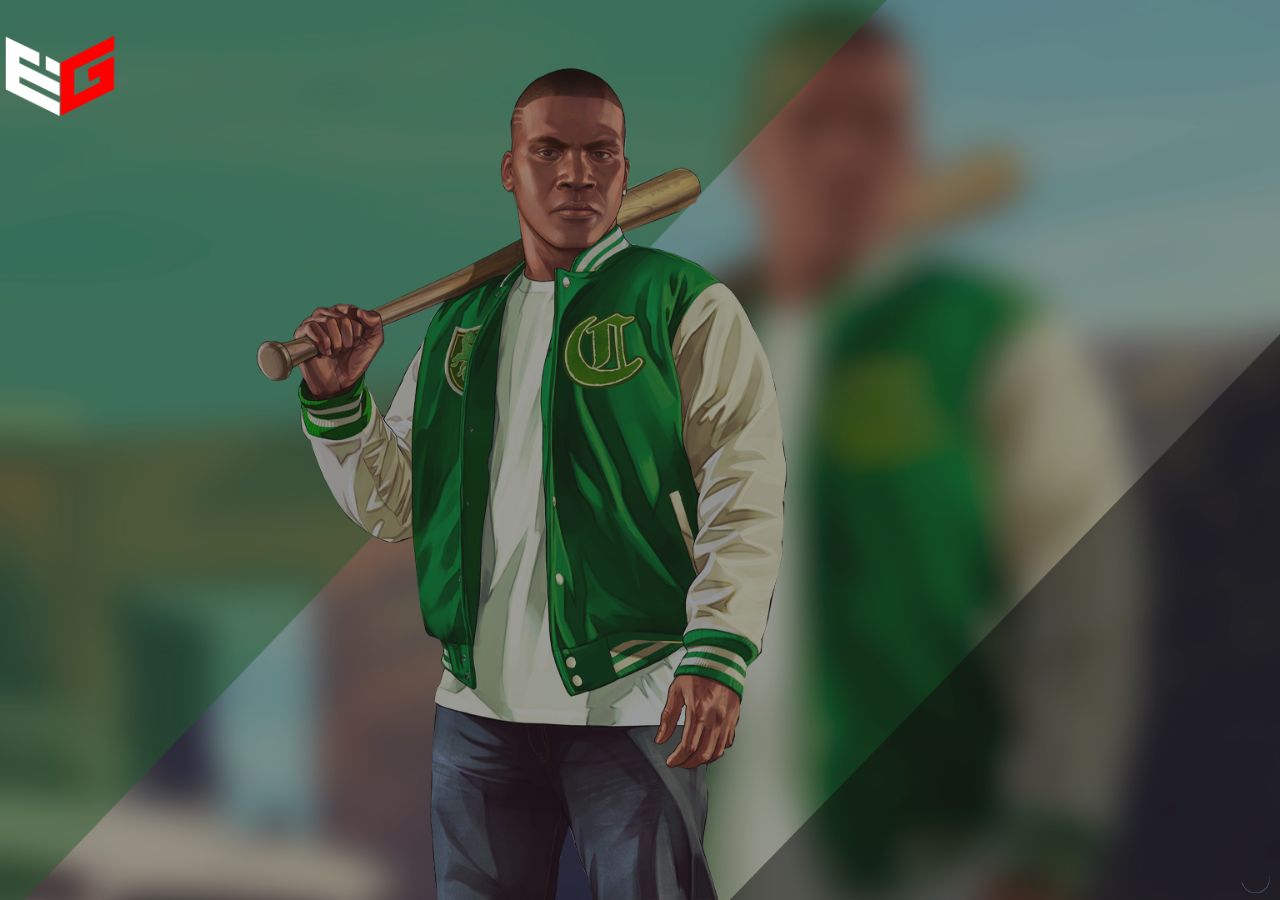
==== index.html @ 7aa86839 "v1" ====
<!DOCTYPE html>
<!-- Erengedik "coload v1"

********************************************************************
CONTACT: erengedik.com
********************************************************************
Discord: erenged1k#0666

!-->
<html lang="en">
  <head>
    <meta charset="utf-8">
    <meta name="viewport" content="width=device-width, initial-scale=1.0, maximum-scale=1.0, user-scalable=0">
	
    <title>Erengedik "coload v1"</title>				    
<style type="text/css">
body { color: #ffffff; background: #000000; }
</style>

<!-- CSS Style for the background slider -->
<link rel="stylesheet" href="css/style.css">

</head>
<body>
<header>

</p></div>
			<!-- Loader (for some reason this refuses to use CSS) -->
<div id="loading"><p style="position: absolute; right: -50px; bottom: -20px; border:0px; border-style:solid; border-color:; backgrund: ; padding: 0.5em; width: 100px; opacity: 0.85;"><font face="revamped" size="1">  </font><font color="#000000"></font><img src="img/loading.gif" style="width:35px;height:35px;"></p><img src="img/logo.png" style="width:120px;height:120px;"></p></div>
			<!-- END LOADER -->


			<!-- Background music -->
    			</div>
		<div class="textcopy"></div>
		
		<audio id="leson" src="music/loadscreen.mp3" autoplay="true" hidden="true" loop="true"/>
		<script>
	

    var play = false;
    var myAudio = document.getElementById("leson");
    
    myAudio.volume = 0.1;
	
	
    function onKeyDown(event) {
            switch (event.keyCode) {
                case 32: //SpaceBar                    
                    if (play) {
                        myAudio.pause();
                        play = false;
                    } else {
                        myAudio.play();
                        play = true;
                    }
                    break;
            }
      return false;
    }
    window.addEventListener("keydown", onKeyDown, false);
    </script>
</body>
	        <!-- END BACKGROUND MUSIC -->

			<!-- Infobox slider -->
<script>			var slideIndex = 0;
carousel();

function carousel() {
    var i;
    var x = document.getElementsByClassName("infoboxslide");
    for (i = 0; i < x.length; i++) {
      x[i].style.display = "none"; 
    }
    slideIndex++;
    if (slideIndex > x.length) {slideIndex = 1} 
    x[slideIndex-1].style.display = "block"; 
    setTimeout(carousel, 20000); // Change image every 10 seconds
}
</script>
<!-- END INFOBOX SLIDER -->			
			
<!-- Background Slider -->
  <script src="js/jquery-1.11.0.min.js"></script>
  <script src="js/jquery.backstretch.min.js"></script>
  <script src="js/owl.carousel.min.js"></script>
  <script src="js/jquery.ajaxchimp.js"></script>
  <script src="js/lj-safety-first.js"></script>
  <!-- END BACKGROUND SLIDER -->

<!-- Loadscreen time out -->
    <script>
        var timer = setTimeout(function() {
            window.location='timeout.html' <!-- redirection path -->
        }, 200000); <!-- Time out in milliseconds before redirect -->
    </script>
	        <!-- END LOADSCREEN TIME OUT -->  
  </body>
</html>
---- css/style.css ----
/*
  Author: Lumberjacks
  Template: Safety First (Coming Soon)
  Version: 1.0
  URL: http://themeforest.net/user/Lumberjacks/
*/



/* TABLE OF CONTENTS

  1. Import section
  2. Basic styles
  3. Typography
  4. Breakpoint for high-res devices
  5. Header
  6. Home (slide #1)
  7. Subscribe (slide #2)
  8. About (slide #3)
  9. Contact (slide #4)
  10. Breakpoints

*/



/* 1. IMPORT SECTION */

  @import url("bootstrap.css");
  @import url("http://fonts.googleapis.com/css?family=Open+Sans:700italic,800,700,300,400&subset=latin,latin-ext");
  @import url("font-awesome.min.css");
  @import url("owl.carousel.css");



/* 2. BASIC STYLES */

  * {
    -webkit-user-select: none;
    -khtml-user-select: none;
    -moz-user-select: none;
    -ms-user-select: none;
    user-select: none;
  }

  html, body {
    height: 100%;
  }

  body {
    font: 16px/1.5 'Open Sans', "Century Gothic", "Trebuchet MS", Helvetica, sans-serif;
    background-color: #262626;
    color: #fff;
    font-weight: 300;
    -webkit-font-smoothing: antialiased;
    text-rendering: optimizeLegibility;
  }

  a { 
    color: #ed5565;
    transition: all 0.125s ease-in-out 0s;
    -moz-transition: all 0.125s ease-in-out 0s;
    -webkit-transition: all 0.125s ease-in-out 0s;
    -o-transition: all 0.125s ease-in-out 0s;
    -ms-transition: all 0.125s ease-in-out 0s;
  }

  a:hover {
    color: #ed5565;
  }

  a, a:hover, a:active, a:focus {
    outline: 0;
    border: 0;
    text-decoration: none;
  }

  .lj-float-left {
    float: left;
  }

  .lj-float-right {
    float: right;
  }
  
  .lj-block-center {
    display: block;
    margin-left: auto;
    margin-right: auto;
  }
  
  .lj-show {
    display: block !important;
  }
  
  .lj-hide {
    display: none !important;
    visibility: hidden !important;
  }

  .lj-preloader {
    background: #fff url('../img/preloader.gif') no-repeat center center;
    bottom: 0;
    height: 100%;
    left: 0;
    overflow: hidden;
    position: hidden;
    right: 0;
    top: 0;
    width: 100%;
    z-index: 50;
  }



/* 3. TYPOGRAPHY */

  p {
    line-height: 1.5;
  }
    
  .lj-text-uppercase {
    text-transform: uppercase;
  }

  .lj-text-center {
    text-align: center;
  }

  .lj-text-left {
    text-align: left;
  }

  .lj-text-right {
    text-align: right;
  }

  .lj-text-justify {
    text-align: justify;
  }

  .lj-text-underline {
    text-decoration: underline;
  }



/* 4. BREAKPOINT FOR HIGH-RES DEVICES */

  @media
    only screen and (-webkit-min-device-pixel-ratio: 2),
    only screen and (   min--moz-device-pixel-ratio: 2),
    only screen and (     -o-min-device-pixel-ratio: 2/1),
    only screen and (        min-device-pixel-ratio: 2),
    only screen and (                min-resolution: 192dpi),
    only screen and (                min-resolution: 2dppx) {

      .lj-logo-1x {
      display: none !important;
    }
    
    .lj-logo-2x {
      display: block !important;
    }

  } 



/* 5. HEADER */

  header {
    width: 100%;
    height: 100%;
    overflow: hidden;
    position: relative;
    background-color: transparent;
  }
  
  header > .container {
    height: 100%;
    position: relative;
  }

  .wrapper {
    width: 100%;
    height: auto;
    position: relative;
    top: 50%;
  }
  
  .lj-overlay {
    width: 100%;
    height: 100%;   
    position: absolute;
    top: 0;
    left: 0;
  }
  
  .lj-background-repeat {
    background-repeat: repeat;
  }
  
  .lj-background-no-repeat {
    background-repeat: no-repeat;
  }
  
  .lj-overlay-none {
    display: none;
    visibility: hidden;
  }
  
  .lj-overlay-image {
    background-image: url('../img/lines.png');
    background-repeat: repeat;
  }
  
  .lj-overlay-color {
      background-color: rgba(0,0,0,0.25);
  }
  
  .lj-overlay-gradient {
    background: -moz-linear-gradient(215deg,  rgba(0,204,255,0.8) 0%, rgba(196,255,0,0.8) 100%); /* FF3.6+ */
    background: -webkit-gradient(linear, left bottom, right top, color-stop(0%,rgba(0,204,255,0.8)), color-stop(100%,rgba(196,255,0,0.8))); /* Chrome,Safari4+ */
    background: -webkit-linear-gradient(215deg,  rgba(0,204,255,0.8) 0%,rgba(196,255,0,0.8) 100%); /* Chrome10+,Safari5.1+ */
    background: -o-linear-gradient(215deg,  rgba(0,204,255,0.8) 0%,rgba(196,255,0,0.8) 100%); /* Opera 11.10+ */
    background: -ms-linear-gradient(215deg,  rgba(0,204,255,0.8) 0%,rgba(196,255,0,0.8) 100%); /* IE10+ */
    background: linear-gradient(215deg,  rgba(0,204,255,0.8) 0%,rgba(196,255,0,0.8) 100%); /* W3C */
    filter: progid:DXImageTransform.Microsoft.gradient( startColorstr='#00ccff', endColorstr='#c4ff00',GradientType=1 ) progid:DXImageTransform.Microsoft.AlphaImageLoader(src='../img/1x1.png'); /* IE6-9 fallback on horizontal gradient */
    pointer-events:none;
  }

  header.yt-background {
    background-image: url('../img/video.jpg');
    background-repeat: no-repeat;
    -webkit-background-size: cover;
    -moz-background-size: cover;
    -o-background-size: cover;
    background-size: cover;
    background-attachment: hidden;
  }
  
  .lj-logo a,
  .lj-logo img {
    width: 1050px;
    height: 1020px;
  }
  
  .lj-logo a {
    display: block;
  }
  
  .lj-logo img {
    vertical-align: bottom;
  }
  
  .lj-logo-1x {
    display: block;
  }
  
  .lj-logo-2x {
    display: none;
  }

  .lj-menu ul {
    list-style-type: none;
    list-style-position: inside;
    margin: 45px 0 0;
    padding: 0;
    text-align: right;
  }

  .lj-menu ul li {
    height: 30px;
    line-height: 30px;
    margin-right: 20px;
    display: inline-block;
    text-align: center;
  }

  .lj-menu ul li:last-child {
    margin-right: 0;
  }

  .lj-menu ul li a {
    display: inline-block;
    position: relative;
    padding-bottom: 1px;
    color: #fff;
    font-weight: 400;
  }

  .lj-menu ul li a:after {
    content: '';
    display: block;
    margin: auto;
    height: 1px;
    width: 0px;
    background: transparent;
    transition: width .3s ease, background-color .3s ease;
  }

  .lj-menu ul li a:hover:after,
  .lj-menu ul li a.activePage:after {
    width: 100%;
    background: #fff;
  }

  .lj-menu ul li.yt {
    margin-right: 10px;
  }

  .yt-controls a:hover {
    color: #ed5565;
  }

  .yt-controls a:hover:after {
    width: 0 !important;
    background: none !important;
  }

  .mobile .mbYTP_wrapper,
  .tablet .mbYTP_wrapper {
    z-index: 50 !important;
  }

  .mobile .yt-controls,
  .tablet .yt-controls {
    display: none;
  }

  .lj-carousel {
    margin-top: 50px;
  }



/* 6. HOME (SLIDE #1) */
  
  .lj-title h1 {
    font-size: 2.5em;
    font-weight: 300;
    color: #fff;
    margin: 0;
    word-wrap: break-word;
  }
  
  .lj-title span {
    color: #fff;
    font-weight: 700;
  }

  .lj-title-bordered {
    text-align: center;
  }

  .lj-title-bordered h1 {
    display: inline-block;
    font-size: 3em;
    line-height: 1em;
    font-weight: 800;
    color: #fff;
    letter-spacing: -1px;
    margin: 40px 0 0;
    word-break: break-word;
    border: 3px solid #fff;
    padding: 10px;
    -webkit-border-radius: 2px;
    -moz-border-radius: 2px;
    border-radius: 2px;
  }

  .lj-title-bordered span {
    display: block;
    font-size: 1.25em;
    color: #fff;
    font-family: Georgia, serif;
    font-style: italic;
    text-align: center;
    letter-spacing: 1px;
  }

  .lj-title-paragraph {
    margin-top: 20px;
  }

  .lj-title-paragraph p {
    color: #fff;
    margin: 0;
    font-family: Georgia, serif;
    font-style: italic;
  }

  .lj-countdown {
    color: #fff;
    margin-top: 40px;
    text-align: center;
  }

  .lj-countdown > * {
    text-align: center;
  }

  .lj-countdown div {
    display: inline-block;
  }

  .lj-countdown div span {
    width: 150px;
    display: block;     
  }

  .lj-countdown div span:first-child {
    height: 48px;
    font-family: 'Open Sans', "Century Gothic", "Trebuchet MS", Helvetica, sans-serif;
    font-weight: 700;
    font-size: 3em;
    line-height: 48px;
  }

  .lj-countdown div span:last-child {
    height: 25px;
    font-family: Georgia, serif;
    font-style: italic;
    font-weight: 300;
    font-size: 0.9em;
    line-height: 25px;
  }

  .lj-socials {
    margin-top: 40px;
    text-align: center;
  }

  .lj-socials ul {
    margin-top: 0;
    margin-bottom: 0;
    padding-left: 0;
    list-style-type: none;
  }

  .lj-socials li {
    display: inline-block;
    margin-right: 5px;
  }

  .lj-socials li a {
    width: 40px;
    height: 40px;
    display: inline-block;
    font-size: 1.1em;
    line-height: 40px;
    text-align: center;
    -webkit-border-radius: 2px;
    -moz-border-radius: 2px;
    border-radius: 2px;
    background-color: transparent;
    border: 1px solid #fff;
    color: #fff;
  }

  .lj-socials li a:hover {
    background-color: #ed5565;
    border: 1px solid #ed5565;
    color: #fff;
  }



/* 7. SUBSCRIBE (SLIDE #2) */

  .lj-subscribe-info {
    margin-top: 40px;
    text-align: center;
  }

  .lj-subscribe-info p {
    margin: 0;
    color: #fff;
    font-weight: 700;
  }

  .lj-subscribe-info p i {
    margin-left: 10px;
  }

  .lj-subscribe-form {
    margin-top: 40px;
  }

  .lj-subscribe-form form {
    width: 600px;
    margin: 0 auto;
  }

  .lj-subscribe-form input[type=text] {
    width: 65%;
    height: 60px;
    display: block;
    padding: 0 20px;      
    background-color: #fff;
    border: 1px solid #fff;
    -webkit-border-top-left-radius: 2px;
    -webkit-border-bottom-left-radius: 2px;
    -moz-border-radius-topleft: 2px;
    -moz-border-radius-bottomleft: 2px;
    border-top-left-radius: 2px;
    border-bottom-left-radius: 2px;
    line-height: 60px;
    color: #262626;
    float: left;
    -webkit-user-select: text;
    -khtml-user-select: text;
    -moz-user-select: text;
    -ms-user-select: text;
    user-select: text;
  }

  .lj-subscribe-form input:focus {
    outline: 0;
  }
    
  .lj-subscribe-form input[type=submit] {
    width: 35%;
    height: 60px;
    display: block;
    padding: 0 10px;
    background-color: transparent;
    border: 1px solid #fff;
    color: #fff; 
    -webkit-border-top-right-radius: 2px;
    -webkit-border-bottom-right-radius: 2px;
    -moz-border-radius-topright: 2px;
    -moz-border-radius-bottomright: 2px;
    border-top-right-radius: 2px;
    border-bottom-right-radius: 2px;
    font-weight: 700; 
    transition: all 0.125s ease-in-out 0s;
    -moz-transition: all 0.125s ease-in-out 0s;
    -webkit-transition: all 0.125s ease-in-out 0s;
    -o-transition: all 0.125s ease-in-out 0s;
    -ms-transition: all 0.125s ease-in-out 0s;
    float: right;
  }

  .lj-subscribe-form input[type=submit]:hover {
    background-color: #ed5565;
    border: 1px solid #ed5565;
    color: #fff;
  }

  .lj-subscribe-message {
    height: 2.5em;
    padding: 10px 20px;
    color: #fff;
    font-size: 0.9em;
    display: block;
    width: 100%;
    float: left;
  }

  .lj-subscribe-message i {
    margin-right: 5px;
  }

  .lj-subscribe-message .fa-warning {
    color: #ff5c5c;
  }

  .lj-subscribe-message .fa-check {
    color: #89d460;
  }  


    
/* 8. ABOUT (SLIDE #3) */

  .icons {
    background-color: #fff;
  }

  .icons > .container {
    padding-top: 150px;
    padding-bottom: 150px;
  }

  .lj-icon-box {
    padding: 0 20px;
    margin-top: 20px;
  }

  .lj-icon-box span {
    display: inline-block;
    font-size: 1.5em;
    text-align: center;
    color: #fff;
    margin-right: 15px;
  }

  .lj-icon-box span i {
    vertical-align: middle;
  }

  .lj-icon-box h3 {
    display: inline-block;
    font-weight: 700;
    font-size: 1.1em;
    word-wrap: break-word;
    color: #fff;
  }

  .lj-icon-box p {
    font-size: 0.9em;
    color: #fff;
  }

  .lj-icon-box > a {
    font-weight: 700;
    font-size: 0.85em;
    color: #262626;
    display: inline-block;
  }

  .lj-icon-box > a:hover {
    color: #ed5565; 
  }

  .lj-icon-box h3,
  .lj-icon-box p,
  .lj-icon-box > a {
    margin: 20px 0 0;
  }

  .lj-icon-box p a {
    font-weight: 700;
  }  



/* 9. CONTACT (SLIDE #4) */

  .lj-contact-message {
    height: 60px;
    line-height: 60px;
    padding: 0 20px;
    color: #fff;
    font-size: 0.9em;
    display: block;
    float: left;
    margin-top: 10px;
  }

  .lj-contact-message i {
    margin-right: 5px;
  }

  .lj-contact-message .fa-warning {
    color: #ff5c5c;
  }

  .lj-contact-message .fa-check {
    color: #89d460;
  }  

  .lj-contact-form form {
    width: 600px;
    margin: 20px auto 0;
  }

  .lj-contact-form input:focus,
  .lj-contact-form textarea:focus {
    outline: 0;
  }

  .lj-contact-form input[type=text] {
    width: 295px;
    height: 60px;
    display: block;
    padding: 0 20px;      
    background-color: #fff;
    border: 1px solid #fff;
    -webkit-border-radius: 2px;
    -moz-border-radius: 2px;
    border-radius: 2px;
    line-height: 44px;
    color: #262626;
    margin-right: 10px;
    float: left;
  }

  .lj-contact-form input[type=text]#contact-email {
    margin-right: 0;
  }

  .lj-contact-form textarea {
    width: 100%;
    height: 100px;
    display: block;
    padding: 20px;
    background-color: #fff;
    border: 1px solid #fff;
    -webkit-border-radius: 2px;
    -moz-border-radius: 2px;
    border-radius: 2px;
    color: #262626;
    margin-top: 10px;
    resize: vertical;
    overflow: hidden;
  }

  .lj-contact-form input[type=submit] {
    width: 200px;
    height: 60px;
    display: block;
    padding: 0 20px;
    background-color: transparent;
    border: 1px solid #fff;
    color: #fff;
    -webkit-border-radius: 2px;
    -moz-border-radius: 2px;
    border-radius: 2px;
    font-weight: 700; 
    transition: all 0.125s ease-in-out 0s;
    -moz-transition: all 0.125s ease-in-out 0s;
    -webkit-transition: all 0.125s ease-in-out 0s;
    -o-transition: all 0.125s ease-in-out 0s;
    -ms-transition: all 0.125s ease-in-out 0s;
    margin-top: 10px;
    float: right;
  }

  .lj-contact-form input[type=submit]:hover {
    background-color: #ed5565;
    border: 1px solid #ed5565;
    color: #fff;
  }



/* 10. BREAKPOINTS */

  @media (min-width: 992px) and (max-width: 1199px) {



  }

  @media (max-width: 991px) {

    /* 5. HEADER */

    .wrapper {
      position: static;
      top: 0;
      margin-top: 50px !important;
      margin-bottom: 50px;
    }

    .lj-logo a {
      margin: 0 auto;
    }

    .lj-menu ul {
      text-align: center;
    }

  }

  @media (min-width: 768px) and (max-width: 991px) {

    /* 7. SUBSCRIBE (SLIDE #2) */

    .lj-subscribe-form {
      margin-top: 20px;
    }

  }

  @media (max-width: 767px) {

    /* 5. HEADER */

    header {
      min-height: 100%;
      height: auto;
      overflow-y: auto;
    }
    
    header > .container {
      min-height: 100%;
      height: auto;
    }

    .wrapper {
      width: 100%;
      position: static;
      top: 0;
      margin-top: 50px !important;
      margin-bottom: 50px;
    }

    /* 7. SUBSCRIBE (SLIDE #2) */
      
    .lj-subscribe-title {
      text-align: center;
    }

    .lj-subscribe-form {
      margin-top: 20px;
    }

    .lj-subscribe-form form {
      width: 75%;
    }

    .lj-subscribe-form input[type=text] {
      width: 100%;
      float: none;
    }

    .lj-subscribe-form input[type=submit] {
      width: 100%;
      float: none;
      margin-top: 10px;
    }

    .lj-subscribe-message {
      margin-top: 20px;
      height: auto;
      min-height: 1.5em;
      line-height: 1.5em;
      padding: 0;
      text-align: center;
      float: none;
    }

    /* 8. ABOUT (SLIDE #3) */

    .lj-icon-box {
      text-align: center;
      margin-bottom: 50px;
    }

    .lj-icon-box:last-child {
      margin-bottom: 0;
    }

    .lj-icon-box span {
      font-size: 3em;
    }

    .lj-icon-box h3 {
      font-size: 1.3em;
    }

    .lj-icon-box p {
      font-size: 1em;
      padding: 0 20%;
    }

    .lj-icon-box > a {
      font-size: 1em;
    }

    /* 9. CONTACT (SLIDE #4) */

    .lj-contact-form form {
      width: 75%;
    }

    .lj-contact-form input[type=text] {
      width: 100%;
      margin-right: 0;
    }

    .lj-contact-form input[type=text]#contact-email {
      margin-top: 10px;
    }

    .lj-contact-form input[type=submit] {
      width: 100%;
      float: none;
    }

    .lj-contact-message {
      margin-top: 20px;
      height: auto;
      min-height: 1.5em;
      line-height: 1.5em;
      padding: 0;
      text-align: center;
      float: none;
    }

  }
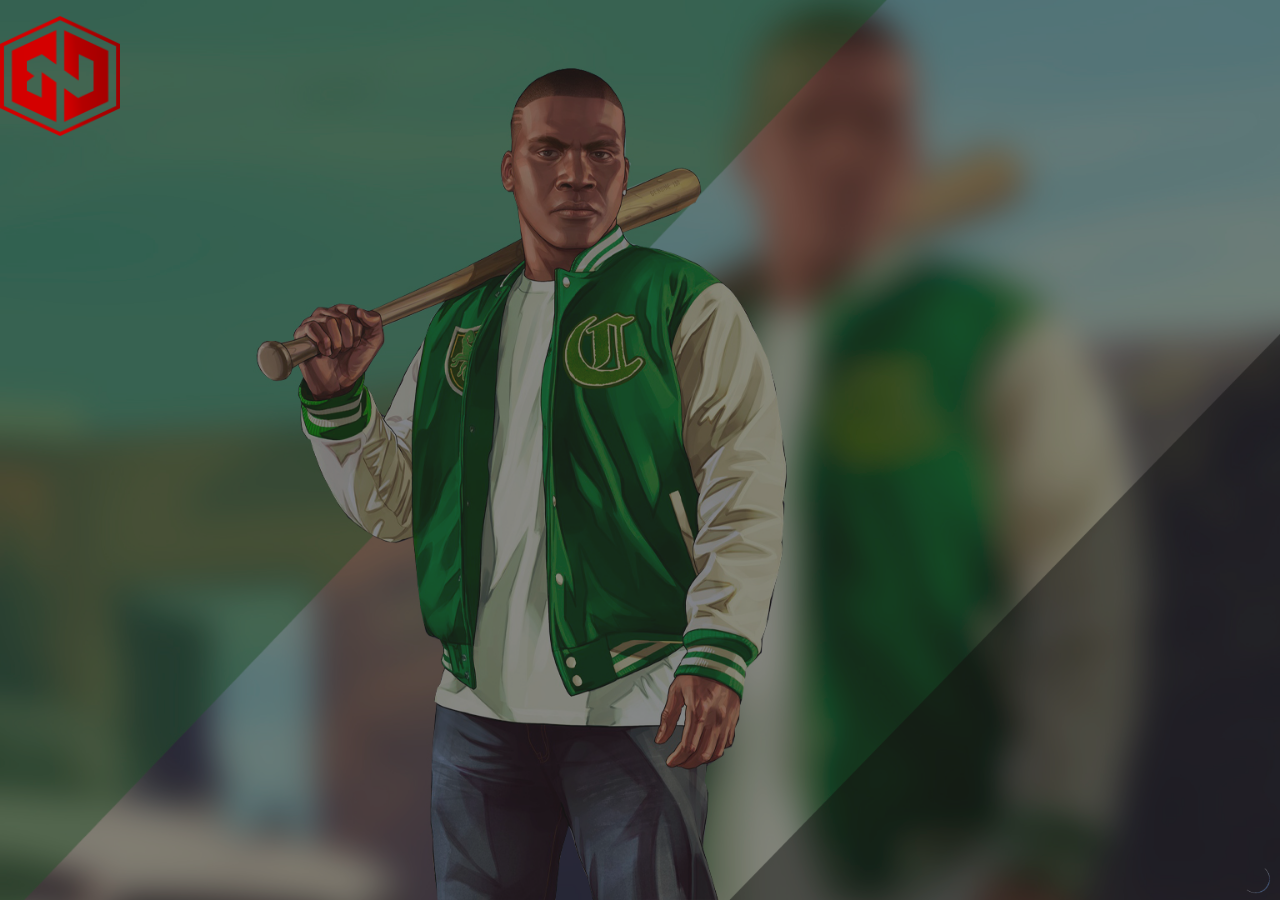
==== commit 6804317a: "Add files via upload" ====
--- a/index.html
+++ b/index.html
@@ -1,100 +1,100 @@
-<!DOCTYPE html>
-<!-- Erengedik "coload v1"
-
-********************************************************************
-CONTACT: erengedik.com
-********************************************************************
-Discord: erenged1k#0666
-
-!-->
-<html lang="en">
-  <head>
-    <meta charset="utf-8">
-    <meta name="viewport" content="width=device-width, initial-scale=1.0, maximum-scale=1.0, user-scalable=0">
-	
-    <title>Erengedik "coload v1"</title>				    
-<style type="text/css">
-body { color: #ffffff; background: #000000; }
-</style>
-
-<!-- CSS Style for the background slider -->
-<link rel="stylesheet" href="css/style.css">
-
-</head>
-<body>
-<header>
-
-</p></div>
-			<!-- Loader (for some reason this refuses to use CSS) -->
-<div id="loading"><p style="position: absolute; right: -50px; bottom: -20px; border:0px; border-style:solid; border-color:; backgrund: ; padding: 0.5em; width: 100px; opacity: 0.85;"><font face="revamped" size="1">  </font><font color="#000000"></font><img src="img/loading.gif" style="width:35px;height:35px;"></p><img src="img/logo.png" style="width:120px;height:120px;"></p></div>
-			<!-- END LOADER -->
-
-
-			<!-- Background music -->
-    			</div>
-		<div class="textcopy"></div>
-		
-		<audio id="leson" src="music/loadscreen.mp3" autoplay="true" hidden="true" loop="true"/>
-		<script>
-	
-
-    var play = false;
-    var myAudio = document.getElementById("leson");
-    
-    myAudio.volume = 0.1;
-	
-	
-    function onKeyDown(event) {
-            switch (event.keyCode) {
-                case 32: //SpaceBar                    
-                    if (play) {
-                        myAudio.pause();
-                        play = false;
-                    } else {
-                        myAudio.play();
-                        play = true;
-                    }
-                    break;
-            }
-      return false;
-    }
-    window.addEventListener("keydown", onKeyDown, false);
-    </script>
-</body>
-	        <!-- END BACKGROUND MUSIC -->
-
-			<!-- Infobox slider -->
-<script>			var slideIndex = 0;
-carousel();
-
-function carousel() {
-    var i;
-    var x = document.getElementsByClassName("infoboxslide");
-    for (i = 0; i < x.length; i++) {
-      x[i].style.display = "none"; 
-    }
-    slideIndex++;
-    if (slideIndex > x.length) {slideIndex = 1} 
-    x[slideIndex-1].style.display = "block"; 
-    setTimeout(carousel, 20000); // Change image every 10 seconds
-}
-</script>
-<!-- END INFOBOX SLIDER -->			
-			
-<!-- Background Slider -->
-  <script src="js/jquery-1.11.0.min.js"></script>
-  <script src="js/jquery.backstretch.min.js"></script>
-  <script src="js/owl.carousel.min.js"></script>
-  <script src="js/jquery.ajaxchimp.js"></script>
-  <script src="js/lj-safety-first.js"></script>
-  <!-- END BACKGROUND SLIDER -->
-
-<!-- Loadscreen time out -->
-    <script>
-        var timer = setTimeout(function() {
-            window.location='timeout.html' <!-- redirection path -->
-        }, 200000); <!-- Time out in milliseconds before redirect -->
-    </script>
-	        <!-- END LOADSCREEN TIME OUT -->  
-  </body>
-</html>
+<!DOCTYPE html>
+<!-- Erengedik "coload v1"
+
+********************************************************************
+CONTACT: ErenG
+********************************************************************
+Discord: erenged1k#3369
+
+!-->
+<html lang="en">
+  <head>
+    <meta charset="utf-8">
+    <meta name="viewport" content="width=device-width, initial-scale=1.0, maximum-scale=1.0, user-scalable=0">
+	
+    <title>Erengedik "coload v1"</title>				    
+<style type="text/css">
+body { color: #ffffff; background: #000000; }
+</style>
+
+<!-- CSS Style for the background slider -->
+<link rel="stylesheet" href="css/style.css">
+
+</head>
+<body>
+<header>
+
+</p></div>
+			<!-- Loader (for some reason this refuses to use CSS) -->
+<div id="loading"><p style="position: absolute; right: -50px; bottom: -20px; border:0px; border-style:solid; border-color:; backgrund: ; padding: 0.5em; width: 100px; opacity: 0.85;"><font face="revamped" size="1">  </font><font color="#000000"></font><img src="img/loading.gif" style="width:35px;height:35px;"></p><img src="img/newpandora.png" style="width:120px;height:120px;"></p></div>
+			<!-- END LOADER -->
+
+
+			<!-- Background music -->
+    			</div>
+		<div class="textcopy"></div>
+		
+		<audio id="leson" src="music/loadscreen.mp3" autoplay="true" hidden="true" loop="true"/>
+		<script>
+	
+
+    var play = false;
+    var myAudio = document.getElementById("leson");
+    
+    myAudio.volume = 0.1;
+	
+	
+    function onKeyDown(event) {
+            switch (event.keyCode) {
+                case 32: //SpaceBar                    
+                    if (play) {
+                        myAudio.pause();
+                        play = false;
+                    } else {
+                        myAudio.play();
+                        play = true;
+                    }
+                    break;
+            }
+      return false;
+    }
+    window.addEventListener("keydown", onKeyDown, false);
+    </script>
+</body>
+	        <!-- END BACKGROUND MUSIC -->
+
+			<!-- Infobox slider -->
+<script>			var slideIndex = 0;
+carousel();
+
+function carousel() {
+    var i;
+    var x = document.getElementsByClassName("infoboxslide");
+    for (i = 0; i < x.length; i++) {
+      x[i].style.display = "none"; 
+    }
+    slideIndex++;
+    if (slideIndex > x.length) {slideIndex = 1} 
+    x[slideIndex-1].style.display = "block"; 
+    setTimeout(carousel, 20000); // Change image every 10 seconds
+}
+</script>
+<!-- END INFOBOX SLIDER -->			
+			
+<!-- Background Slider -->
+  <script src="js/jquery-1.11.0.min.js"></script>
+  <script src="js/jquery.backstretch.min.js"></script>
+  <script src="js/owl.carousel.min.js"></script>
+  <script src="js/jquery.ajaxchimp.js"></script>
+  <script src="js/lj-safety-first.js"></script>
+  <!-- END BACKGROUND SLIDER -->
+
+<!-- Loadscreen time out -->
+    <script>
+        var timer = setTimeout(function() {
+            window.location='timeout.html' <!-- redirection path -->
+        }, 200000); <!-- Time out in milliseconds before redirect -->
+    </script>
+	        <!-- END LOADSCREEN TIME OUT -->  
+  </body>
+</html>
--- a/css/style.css
+++ b/css/style.css
@@ -1,895 +1,895 @@
-/*
-  Author: Lumberjacks
-  Template: Safety First (Coming Soon)
-  Version: 1.0
-  URL: http://themeforest.net/user/Lumberjacks/
-*/
-
-
-
-/* TABLE OF CONTENTS
-
-  1. Import section
-  2. Basic styles
-  3. Typography
-  4. Breakpoint for high-res devices
-  5. Header
-  6. Home (slide #1)
-  7. Subscribe (slide #2)
-  8. About (slide #3)
-  9. Contact (slide #4)
-  10. Breakpoints
-
-*/
-
-
-
-/* 1. IMPORT SECTION */
-
-  @import url("bootstrap.css");
-  @import url("http://fonts.googleapis.com/css?family=Open+Sans:700italic,800,700,300,400&subset=latin,latin-ext");
-  @import url("font-awesome.min.css");
-  @import url("owl.carousel.css");
-
-
-
-/* 2. BASIC STYLES */
-
-  * {
-    -webkit-user-select: none;
-    -khtml-user-select: none;
-    -moz-user-select: none;
-    -ms-user-select: none;
-    user-select: none;
-  }
-
-  html, body {
-    height: 100%;
-  }
-
-  body {
-    font: 16px/1.5 'Open Sans', "Century Gothic", "Trebuchet MS", Helvetica, sans-serif;
-    background-color: #262626;
-    color: #fff;
-    font-weight: 300;
-    -webkit-font-smoothing: antialiased;
-    text-rendering: optimizeLegibility;
-  }
-
-  a { 
-    color: #ed5565;
-    transition: all 0.125s ease-in-out 0s;
-    -moz-transition: all 0.125s ease-in-out 0s;
-    -webkit-transition: all 0.125s ease-in-out 0s;
-    -o-transition: all 0.125s ease-in-out 0s;
-    -ms-transition: all 0.125s ease-in-out 0s;
-  }
-
-  a:hover {
-    color: #ed5565;
-  }
-
-  a, a:hover, a:active, a:focus {
-    outline: 0;
-    border: 0;
-    text-decoration: none;
-  }
-
-  .lj-float-left {
-    float: left;
-  }
-
-  .lj-float-right {
-    float: right;
-  }
-  
-  .lj-block-center {
-    display: block;
-    margin-left: auto;
-    margin-right: auto;
-  }
-  
-  .lj-show {
-    display: block !important;
-  }
-  
-  .lj-hide {
-    display: none !important;
-    visibility: hidden !important;
-  }
-
-  .lj-preloader {
-    background: #fff url('../img/preloader.gif') no-repeat center center;
-    bottom: 0;
-    height: 100%;
-    left: 0;
-    overflow: hidden;
-    position: hidden;
-    right: 0;
-    top: 0;
-    width: 100%;
-    z-index: 50;
-  }
-
-
-
-/* 3. TYPOGRAPHY */
-
-  p {
-    line-height: 1.5;
-  }
-    
-  .lj-text-uppercase {
-    text-transform: uppercase;
-  }
-
-  .lj-text-center {
-    text-align: center;
-  }
-
-  .lj-text-left {
-    text-align: left;
-  }
-
-  .lj-text-right {
-    text-align: right;
-  }
-
-  .lj-text-justify {
-    text-align: justify;
-  }
-
-  .lj-text-underline {
-    text-decoration: underline;
-  }
-
-
-
-/* 4. BREAKPOINT FOR HIGH-RES DEVICES */
-
-  @media
-    only screen and (-webkit-min-device-pixel-ratio: 2),
-    only screen and (   min--moz-device-pixel-ratio: 2),
-    only screen and (     -o-min-device-pixel-ratio: 2/1),
-    only screen and (        min-device-pixel-ratio: 2),
-    only screen and (                min-resolution: 192dpi),
-    only screen and (                min-resolution: 2dppx) {
-
-      .lj-logo-1x {
-      display: none !important;
-    }
-    
-    .lj-logo-2x {
-      display: block !important;
-    }
-
-  } 
-
-
-
-/* 5. HEADER */
-
-  header {
-    width: 100%;
-    height: 100%;
-    overflow: hidden;
-    position: relative;
-    background-color: transparent;
-  }
-  
-  header > .container {
-    height: 100%;
-    position: relative;
-  }
-
-  .wrapper {
-    width: 100%;
-    height: auto;
-    position: relative;
-    top: 50%;
-  }
-  
-  .lj-overlay {
-    width: 100%;
-    height: 100%;   
-    position: absolute;
-    top: 0;
-    left: 0;
-  }
-  
-  .lj-background-repeat {
-    background-repeat: repeat;
-  }
-  
-  .lj-background-no-repeat {
-    background-repeat: no-repeat;
-  }
-  
-  .lj-overlay-none {
-    display: none;
-    visibility: hidden;
-  }
-  
-  .lj-overlay-image {
-    background-image: url('../img/lines.png');
-    background-repeat: repeat;
-  }
-  
-  .lj-overlay-color {
-      background-color: rgba(0,0,0,0.25);
-  }
-  
-  .lj-overlay-gradient {
-    background: -moz-linear-gradient(215deg,  rgba(0,204,255,0.8) 0%, rgba(196,255,0,0.8) 100%); /* FF3.6+ */
-    background: -webkit-gradient(linear, left bottom, right top, color-stop(0%,rgba(0,204,255,0.8)), color-stop(100%,rgba(196,255,0,0.8))); /* Chrome,Safari4+ */
-    background: -webkit-linear-gradient(215deg,  rgba(0,204,255,0.8) 0%,rgba(196,255,0,0.8) 100%); /* Chrome10+,Safari5.1+ */
-    background: -o-linear-gradient(215deg,  rgba(0,204,255,0.8) 0%,rgba(196,255,0,0.8) 100%); /* Opera 11.10+ */
-    background: -ms-linear-gradient(215deg,  rgba(0,204,255,0.8) 0%,rgba(196,255,0,0.8) 100%); /* IE10+ */
-    background: linear-gradient(215deg,  rgba(0,204,255,0.8) 0%,rgba(196,255,0,0.8) 100%); /* W3C */
-    filter: progid:DXImageTransform.Microsoft.gradient( startColorstr='#00ccff', endColorstr='#c4ff00',GradientType=1 ) progid:DXImageTransform.Microsoft.AlphaImageLoader(src='../img/1x1.png'); /* IE6-9 fallback on horizontal gradient */
-    pointer-events:none;
-  }
-
-  header.yt-background {
-    background-image: url('../img/video.jpg');
-    background-repeat: no-repeat;
-    -webkit-background-size: cover;
-    -moz-background-size: cover;
-    -o-background-size: cover;
-    background-size: cover;
-    background-attachment: hidden;
-  }
-  
-  .lj-logo a,
-  .lj-logo img {
-    width: 1050px;
-    height: 1020px;
-  }
-  
-  .lj-logo a {
-    display: block;
-  }
-  
-  .lj-logo img {
-    vertical-align: bottom;
-  }
-  
-  .lj-logo-1x {
-    display: block;
-  }
-  
-  .lj-logo-2x {
-    display: none;
-  }
-
-  .lj-menu ul {
-    list-style-type: none;
-    list-style-position: inside;
-    margin: 45px 0 0;
-    padding: 0;
-    text-align: right;
-  }
-
-  .lj-menu ul li {
-    height: 30px;
-    line-height: 30px;
-    margin-right: 20px;
-    display: inline-block;
-    text-align: center;
-  }
-
-  .lj-menu ul li:last-child {
-    margin-right: 0;
-  }
-
-  .lj-menu ul li a {
-    display: inline-block;
-    position: relative;
-    padding-bottom: 1px;
-    color: #fff;
-    font-weight: 400;
-  }
-
-  .lj-menu ul li a:after {
-    content: '';
-    display: block;
-    margin: auto;
-    height: 1px;
-    width: 0px;
-    background: transparent;
-    transition: width .3s ease, background-color .3s ease;
-  }
-
-  .lj-menu ul li a:hover:after,
-  .lj-menu ul li a.activePage:after {
-    width: 100%;
-    background: #fff;
-  }
-
-  .lj-menu ul li.yt {
-    margin-right: 10px;
-  }
-
-  .yt-controls a:hover {
-    color: #ed5565;
-  }
-
-  .yt-controls a:hover:after {
-    width: 0 !important;
-    background: none !important;
-  }
-
-  .mobile .mbYTP_wrapper,
-  .tablet .mbYTP_wrapper {
-    z-index: 50 !important;
-  }
-
-  .mobile .yt-controls,
-  .tablet .yt-controls {
-    display: none;
-  }
-
-  .lj-carousel {
-    margin-top: 50px;
-  }
-
-
-
-/* 6. HOME (SLIDE #1) */
-  
-  .lj-title h1 {
-    font-size: 2.5em;
-    font-weight: 300;
-    color: #fff;
-    margin: 0;
-    word-wrap: break-word;
-  }
-  
-  .lj-title span {
-    color: #fff;
-    font-weight: 700;
-  }
-
-  .lj-title-bordered {
-    text-align: center;
-  }
-
-  .lj-title-bordered h1 {
-    display: inline-block;
-    font-size: 3em;
-    line-height: 1em;
-    font-weight: 800;
-    color: #fff;
-    letter-spacing: -1px;
-    margin: 40px 0 0;
-    word-break: break-word;
-    border: 3px solid #fff;
-    padding: 10px;
-    -webkit-border-radius: 2px;
-    -moz-border-radius: 2px;
-    border-radius: 2px;
-  }
-
-  .lj-title-bordered span {
-    display: block;
-    font-size: 1.25em;
-    color: #fff;
-    font-family: Georgia, serif;
-    font-style: italic;
-    text-align: center;
-    letter-spacing: 1px;
-  }
-
-  .lj-title-paragraph {
-    margin-top: 20px;
-  }
-
-  .lj-title-paragraph p {
-    color: #fff;
-    margin: 0;
-    font-family: Georgia, serif;
-    font-style: italic;
-  }
-
-  .lj-countdown {
-    color: #fff;
-    margin-top: 40px;
-    text-align: center;
-  }
-
-  .lj-countdown > * {
-    text-align: center;
-  }
-
-  .lj-countdown div {
-    display: inline-block;
-  }
-
-  .lj-countdown div span {
-    width: 150px;
-    display: block;     
-  }
-
-  .lj-countdown div span:first-child {
-    height: 48px;
-    font-family: 'Open Sans', "Century Gothic", "Trebuchet MS", Helvetica, sans-serif;
-    font-weight: 700;
-    font-size: 3em;
-    line-height: 48px;
-  }
-
-  .lj-countdown div span:last-child {
-    height: 25px;
-    font-family: Georgia, serif;
-    font-style: italic;
-    font-weight: 300;
-    font-size: 0.9em;
-    line-height: 25px;
-  }
-
-  .lj-socials {
-    margin-top: 40px;
-    text-align: center;
-  }
-
-  .lj-socials ul {
-    margin-top: 0;
-    margin-bottom: 0;
-    padding-left: 0;
-    list-style-type: none;
-  }
-
-  .lj-socials li {
-    display: inline-block;
-    margin-right: 5px;
-  }
-
-  .lj-socials li a {
-    width: 40px;
-    height: 40px;
-    display: inline-block;
-    font-size: 1.1em;
-    line-height: 40px;
-    text-align: center;
-    -webkit-border-radius: 2px;
-    -moz-border-radius: 2px;
-    border-radius: 2px;
-    background-color: transparent;
-    border: 1px solid #fff;
-    color: #fff;
-  }
-
-  .lj-socials li a:hover {
-    background-color: #ed5565;
-    border: 1px solid #ed5565;
-    color: #fff;
-  }
-
-
-
-/* 7. SUBSCRIBE (SLIDE #2) */
-
-  .lj-subscribe-info {
-    margin-top: 40px;
-    text-align: center;
-  }
-
-  .lj-subscribe-info p {
-    margin: 0;
-    color: #fff;
-    font-weight: 700;
-  }
-
-  .lj-subscribe-info p i {
-    margin-left: 10px;
-  }
-
-  .lj-subscribe-form {
-    margin-top: 40px;
-  }
-
-  .lj-subscribe-form form {
-    width: 600px;
-    margin: 0 auto;
-  }
-
-  .lj-subscribe-form input[type=text] {
-    width: 65%;
-    height: 60px;
-    display: block;
-    padding: 0 20px;      
-    background-color: #fff;
-    border: 1px solid #fff;
-    -webkit-border-top-left-radius: 2px;
-    -webkit-border-bottom-left-radius: 2px;
-    -moz-border-radius-topleft: 2px;
-    -moz-border-radius-bottomleft: 2px;
-    border-top-left-radius: 2px;
-    border-bottom-left-radius: 2px;
-    line-height: 60px;
-    color: #262626;
-    float: left;
-    -webkit-user-select: text;
-    -khtml-user-select: text;
-    -moz-user-select: text;
-    -ms-user-select: text;
-    user-select: text;
-  }
-
-  .lj-subscribe-form input:focus {
-    outline: 0;
-  }
-    
-  .lj-subscribe-form input[type=submit] {
-    width: 35%;
-    height: 60px;
-    display: block;
-    padding: 0 10px;
-    background-color: transparent;
-    border: 1px solid #fff;
-    color: #fff; 
-    -webkit-border-top-right-radius: 2px;
-    -webkit-border-bottom-right-radius: 2px;
-    -moz-border-radius-topright: 2px;
-    -moz-border-radius-bottomright: 2px;
-    border-top-right-radius: 2px;
-    border-bottom-right-radius: 2px;
-    font-weight: 700; 
-    transition: all 0.125s ease-in-out 0s;
-    -moz-transition: all 0.125s ease-in-out 0s;
-    -webkit-transition: all 0.125s ease-in-out 0s;
-    -o-transition: all 0.125s ease-in-out 0s;
-    -ms-transition: all 0.125s ease-in-out 0s;
-    float: right;
-  }
-
-  .lj-subscribe-form input[type=submit]:hover {
-    background-color: #ed5565;
-    border: 1px solid #ed5565;
-    color: #fff;
-  }
-
-  .lj-subscribe-message {
-    height: 2.5em;
-    padding: 10px 20px;
-    color: #fff;
-    font-size: 0.9em;
-    display: block;
-    width: 100%;
-    float: left;
-  }
-
-  .lj-subscribe-message i {
-    margin-right: 5px;
-  }
-
-  .lj-subscribe-message .fa-warning {
-    color: #ff5c5c;
-  }
-
-  .lj-subscribe-message .fa-check {
-    color: #89d460;
-  }  
-
-
-    
-/* 8. ABOUT (SLIDE #3) */
-
-  .icons {
-    background-color: #fff;
-  }
-
-  .icons > .container {
-    padding-top: 150px;
-    padding-bottom: 150px;
-  }
-
-  .lj-icon-box {
-    padding: 0 20px;
-    margin-top: 20px;
-  }
-
-  .lj-icon-box span {
-    display: inline-block;
-    font-size: 1.5em;
-    text-align: center;
-    color: #fff;
-    margin-right: 15px;
-  }
-
-  .lj-icon-box span i {
-    vertical-align: middle;
-  }
-
-  .lj-icon-box h3 {
-    display: inline-block;
-    font-weight: 700;
-    font-size: 1.1em;
-    word-wrap: break-word;
-    color: #fff;
-  }
-
-  .lj-icon-box p {
-    font-size: 0.9em;
-    color: #fff;
-  }
-
-  .lj-icon-box > a {
-    font-weight: 700;
-    font-size: 0.85em;
-    color: #262626;
-    display: inline-block;
-  }
-
-  .lj-icon-box > a:hover {
-    color: #ed5565; 
-  }
-
-  .lj-icon-box h3,
-  .lj-icon-box p,
-  .lj-icon-box > a {
-    margin: 20px 0 0;
-  }
-
-  .lj-icon-box p a {
-    font-weight: 700;
-  }  
-
-
-
-/* 9. CONTACT (SLIDE #4) */
-
-  .lj-contact-message {
-    height: 60px;
-    line-height: 60px;
-    padding: 0 20px;
-    color: #fff;
-    font-size: 0.9em;
-    display: block;
-    float: left;
-    margin-top: 10px;
-  }
-
-  .lj-contact-message i {
-    margin-right: 5px;
-  }
-
-  .lj-contact-message .fa-warning {
-    color: #ff5c5c;
-  }
-
-  .lj-contact-message .fa-check {
-    color: #89d460;
-  }  
-
-  .lj-contact-form form {
-    width: 600px;
-    margin: 20px auto 0;
-  }
-
-  .lj-contact-form input:focus,
-  .lj-contact-form textarea:focus {
-    outline: 0;
-  }
-
-  .lj-contact-form input[type=text] {
-    width: 295px;
-    height: 60px;
-    display: block;
-    padding: 0 20px;      
-    background-color: #fff;
-    border: 1px solid #fff;
-    -webkit-border-radius: 2px;
-    -moz-border-radius: 2px;
-    border-radius: 2px;
-    line-height: 44px;
-    color: #262626;
-    margin-right: 10px;
-    float: left;
-  }
-
-  .lj-contact-form input[type=text]#contact-email {
-    margin-right: 0;
-  }
-
-  .lj-contact-form textarea {
-    width: 100%;
-    height: 100px;
-    display: block;
-    padding: 20px;
-    background-color: #fff;
-    border: 1px solid #fff;
-    -webkit-border-radius: 2px;
-    -moz-border-radius: 2px;
-    border-radius: 2px;
-    color: #262626;
-    margin-top: 10px;
-    resize: vertical;
-    overflow: hidden;
-  }
-
-  .lj-contact-form input[type=submit] {
-    width: 200px;
-    height: 60px;
-    display: block;
-    padding: 0 20px;
-    background-color: transparent;
-    border: 1px solid #fff;
-    color: #fff;
-    -webkit-border-radius: 2px;
-    -moz-border-radius: 2px;
-    border-radius: 2px;
-    font-weight: 700; 
-    transition: all 0.125s ease-in-out 0s;
-    -moz-transition: all 0.125s ease-in-out 0s;
-    -webkit-transition: all 0.125s ease-in-out 0s;
-    -o-transition: all 0.125s ease-in-out 0s;
-    -ms-transition: all 0.125s ease-in-out 0s;
-    margin-top: 10px;
-    float: right;
-  }
-
-  .lj-contact-form input[type=submit]:hover {
-    background-color: #ed5565;
-    border: 1px solid #ed5565;
-    color: #fff;
-  }
-
-
-
-/* 10. BREAKPOINTS */
-
-  @media (min-width: 992px) and (max-width: 1199px) {
-
-
-
-  }
-
-  @media (max-width: 991px) {
-
-    /* 5. HEADER */
-
-    .wrapper {
-      position: static;
-      top: 0;
-      margin-top: 50px !important;
-      margin-bottom: 50px;
-    }
-
-    .lj-logo a {
-      margin: 0 auto;
-    }
-
-    .lj-menu ul {
-      text-align: center;
-    }
-
-  }
-
-  @media (min-width: 768px) and (max-width: 991px) {
-
-    /* 7. SUBSCRIBE (SLIDE #2) */
-
-    .lj-subscribe-form {
-      margin-top: 20px;
-    }
-
-  }
-
-  @media (max-width: 767px) {
-
-    /* 5. HEADER */
-
-    header {
-      min-height: 100%;
-      height: auto;
-      overflow-y: auto;
-    }
-    
-    header > .container {
-      min-height: 100%;
-      height: auto;
-    }
-
-    .wrapper {
-      width: 100%;
-      position: static;
-      top: 0;
-      margin-top: 50px !important;
-      margin-bottom: 50px;
-    }
-
-    /* 7. SUBSCRIBE (SLIDE #2) */
-      
-    .lj-subscribe-title {
-      text-align: center;
-    }
-
-    .lj-subscribe-form {
-      margin-top: 20px;
-    }
-
-    .lj-subscribe-form form {
-      width: 75%;
-    }
-
-    .lj-subscribe-form input[type=text] {
-      width: 100%;
-      float: none;
-    }
-
-    .lj-subscribe-form input[type=submit] {
-      width: 100%;
-      float: none;
-      margin-top: 10px;
-    }
-
-    .lj-subscribe-message {
-      margin-top: 20px;
-      height: auto;
-      min-height: 1.5em;
-      line-height: 1.5em;
-      padding: 0;
-      text-align: center;
-      float: none;
-    }
-
-    /* 8. ABOUT (SLIDE #3) */
-
-    .lj-icon-box {
-      text-align: center;
-      margin-bottom: 50px;
-    }
-
-    .lj-icon-box:last-child {
-      margin-bottom: 0;
-    }
-
-    .lj-icon-box span {
-      font-size: 3em;
-    }
-
-    .lj-icon-box h3 {
-      font-size: 1.3em;
-    }
-
-    .lj-icon-box p {
-      font-size: 1em;
-      padding: 0 20%;
-    }
-
-    .lj-icon-box > a {
-      font-size: 1em;
-    }
-
-    /* 9. CONTACT (SLIDE #4) */
-
-    .lj-contact-form form {
-      width: 75%;
-    }
-
-    .lj-contact-form input[type=text] {
-      width: 100%;
-      margin-right: 0;
-    }
-
-    .lj-contact-form input[type=text]#contact-email {
-      margin-top: 10px;
-    }
-
-    .lj-contact-form input[type=submit] {
-      width: 100%;
-      float: none;
-    }
-
-    .lj-contact-message {
-      margin-top: 20px;
-      height: auto;
-      min-height: 1.5em;
-      line-height: 1.5em;
-      padding: 0;
-      text-align: center;
-      float: none;
-    }
-
+/*
+  Author: Lumberjacks
+  Template: Safety First (Coming Soon)
+  Version: 1.0
+  URL: http://themeforest.net/user/Lumberjacks/
+*/
+
+
+
+/* TABLE OF CONTENTS
+
+  1. Import section
+  2. Basic styles
+  3. Typography
+  4. Breakpoint for high-res devices
+  5. Header
+  6. Home (slide #1)
+  7. Subscribe (slide #2)
+  8. About (slide #3)
+  9. Contact (slide #4)
+  10. Breakpoints
+
+*/
+
+
+
+/* 1. IMPORT SECTION */
+
+  @import url("bootstrap.css");
+  @import url("http://fonts.googleapis.com/css?family=Open+Sans:700italic,800,700,300,400&subset=latin,latin-ext");
+  @import url("font-awesome.min.css");
+  @import url("owl.carousel.css");
+
+
+
+/* 2. BASIC STYLES */
+
+  * {
+    -webkit-user-select: none;
+    -khtml-user-select: none;
+    -moz-user-select: none;
+    -ms-user-select: none;
+    user-select: none;
+  }
+
+  html, body {
+    height: 100%;
+  }
+
+  body {
+    font: 16px/1.5 'Open Sans', "Century Gothic", "Trebuchet MS", Helvetica, sans-serif;
+    background-color: #262626;
+    color: #fff;
+    font-weight: 300;
+    -webkit-font-smoothing: antialiased;
+    text-rendering: optimizeLegibility;
+  }
+
+  a { 
+    color: #ed5565;
+    transition: all 0.125s ease-in-out 0s;
+    -moz-transition: all 0.125s ease-in-out 0s;
+    -webkit-transition: all 0.125s ease-in-out 0s;
+    -o-transition: all 0.125s ease-in-out 0s;
+    -ms-transition: all 0.125s ease-in-out 0s;
+  }
+
+  a:hover {
+    color: #ed5565;
+  }
+
+  a, a:hover, a:active, a:focus {
+    outline: 0;
+    border: 0;
+    text-decoration: none;
+  }
+
+  .lj-float-left {
+    float: left;
+  }
+
+  .lj-float-right {
+    float: right;
+  }
+  
+  .lj-block-center {
+    display: block;
+    margin-left: auto;
+    margin-right: auto;
+  }
+  
+  .lj-show {
+    display: block !important;
+  }
+  
+  .lj-hide {
+    display: none !important;
+    visibility: hidden !important;
+  }
+
+  .lj-preloader {
+    background: #fff url('../img/preloader.gif') no-repeat center center;
+    bottom: 0;
+    height: 100%;
+    left: 0;
+    overflow: hidden;
+    position: hidden;
+    right: 0;
+    top: 0;
+    width: 100%;
+    z-index: 50;
+  }
+
+
+
+/* 3. TYPOGRAPHY */
+
+  p {
+    line-height: 1.5;
+  }
+    
+  .lj-text-uppercase {
+    text-transform: uppercase;
+  }
+
+  .lj-text-center {
+    text-align: center;
+  }
+
+  .lj-text-left {
+    text-align: left;
+  }
+
+  .lj-text-right {
+    text-align: right;
+  }
+
+  .lj-text-justify {
+    text-align: justify;
+  }
+
+  .lj-text-underline {
+    text-decoration: underline;
+  }
+
+
+
+/* 4. BREAKPOINT FOR HIGH-RES DEVICES */
+
+  @media
+    only screen and (-webkit-min-device-pixel-ratio: 2),
+    only screen and (   min--moz-device-pixel-ratio: 2),
+    only screen and (     -o-min-device-pixel-ratio: 2/1),
+    only screen and (        min-device-pixel-ratio: 2),
+    only screen and (                min-resolution: 192dpi),
+    only screen and (                min-resolution: 2dppx) {
+
+      .lj-logo-1x {
+      display: none !important;
+    }
+    
+    .lj-logo-2x {
+      display: block !important;
+    }
+
+  } 
+
+
+
+/* 5. HEADER */
+
+  header {
+    width: 100%;
+    height: 100%;
+    overflow: hidden;
+    position: relative;
+    background-color: transparent;
+  }
+  
+  header > .container {
+    height: 100%;
+    position: relative;
+  }
+
+  .wrapper {
+    width: 100%;
+    height: auto;
+    position: relative;
+    top: 50%;
+  }
+  
+  .lj-overlay {
+    width: 100%;
+    height: 100%;   
+    position: absolute;
+    top: 0;
+    left: 0;
+  }
+  
+  .lj-background-repeat {
+    background-repeat: repeat;
+  }
+  
+  .lj-background-no-repeat {
+    background-repeat: no-repeat;
+  }
+  
+  .lj-overlay-none {
+    display: none;
+    visibility: hidden;
+  }
+  
+  .lj-overlay-image {
+    background-image: url('../img/lines.png');
+    background-repeat: repeat;
+  }
+  
+  .lj-overlay-color {
+      background-color: rgba(0,0,0,0.25);
+  }
+  
+  .lj-overlay-gradient {
+    background: -moz-linear-gradient(215deg,  rgba(0,204,255,0.8) 0%, rgba(196,255,0,0.8) 100%); /* FF3.6+ */
+    background: -webkit-gradient(linear, left bottom, right top, color-stop(0%,rgba(0,204,255,0.8)), color-stop(100%,rgba(196,255,0,0.8))); /* Chrome,Safari4+ */
+    background: -webkit-linear-gradient(215deg,  rgba(0,204,255,0.8) 0%,rgba(196,255,0,0.8) 100%); /* Chrome10+,Safari5.1+ */
+    background: -o-linear-gradient(215deg,  rgba(0,204,255,0.8) 0%,rgba(196,255,0,0.8) 100%); /* Opera 11.10+ */
+    background: -ms-linear-gradient(215deg,  rgba(0,204,255,0.8) 0%,rgba(196,255,0,0.8) 100%); /* IE10+ */
+    background: linear-gradient(215deg,  rgba(0,204,255,0.8) 0%,rgba(196,255,0,0.8) 100%); /* W3C */
+    filter: progid:DXImageTransform.Microsoft.gradient( startColorstr='#00ccff', endColorstr='#c4ff00',GradientType=1 ) progid:DXImageTransform.Microsoft.AlphaImageLoader(src='../img/1x1.png'); /* IE6-9 fallback on horizontal gradient */
+    pointer-events:none;
+  }
+
+  header.yt-background {
+    background-image: url('../img/video.jpg');
+    background-repeat: no-repeat;
+    -webkit-background-size: cover;
+    -moz-background-size: cover;
+    -o-background-size: cover;
+    background-size: cover;
+    background-attachment: hidden;
+  }
+  
+  .lj-logo a,
+  .lj-logo img {
+    width: 1050px;
+    height: 1020px;
+  }
+  
+  .lj-logo a {
+    display: block;
+  }
+  
+  .lj-logo img {
+    vertical-align: bottom;
+  }
+  
+  .lj-logo-1x {
+    display: block;
+  }
+  
+  .lj-logo-2x {
+    display: none;
+  }
+
+  .lj-menu ul {
+    list-style-type: none;
+    list-style-position: inside;
+    margin: 45px 0 0;
+    padding: 0;
+    text-align: right;
+  }
+
+  .lj-menu ul li {
+    height: 30px;
+    line-height: 30px;
+    margin-right: 20px;
+    display: inline-block;
+    text-align: center;
+  }
+
+  .lj-menu ul li:last-child {
+    margin-right: 0;
+  }
+
+  .lj-menu ul li a {
+    display: inline-block;
+    position: relative;
+    padding-bottom: 1px;
+    color: #fff;
+    font-weight: 400;
+  }
+
+  .lj-menu ul li a:after {
+    content: '';
+    display: block;
+    margin: auto;
+    height: 1px;
+    width: 0px;
+    background: transparent;
+    transition: width .3s ease, background-color .3s ease;
+  }
+
+  .lj-menu ul li a:hover:after,
+  .lj-menu ul li a.activePage:after {
+    width: 100%;
+    background: #fff;
+  }
+
+  .lj-menu ul li.yt {
+    margin-right: 10px;
+  }
+
+  .yt-controls a:hover {
+    color: #ed5565;
+  }
+
+  .yt-controls a:hover:after {
+    width: 0 !important;
+    background: none !important;
+  }
+
+  .mobile .mbYTP_wrapper,
+  .tablet .mbYTP_wrapper {
+    z-index: 50 !important;
+  }
+
+  .mobile .yt-controls,
+  .tablet .yt-controls {
+    display: none;
+  }
+
+  .lj-carousel {
+    margin-top: 50px;
+  }
+
+
+
+/* 6. HOME (SLIDE #1) */
+  
+  .lj-title h1 {
+    font-size: 2.5em;
+    font-weight: 300;
+    color: #fff;
+    margin: 0;
+    word-wrap: break-word;
+  }
+  
+  .lj-title span {
+    color: #fff;
+    font-weight: 700;
+  }
+
+  .lj-title-bordered {
+    text-align: center;
+  }
+
+  .lj-title-bordered h1 {
+    display: inline-block;
+    font-size: 3em;
+    line-height: 1em;
+    font-weight: 800;
+    color: #fff;
+    letter-spacing: -1px;
+    margin: 40px 0 0;
+    word-break: break-word;
+    border: 3px solid #fff;
+    padding: 10px;
+    -webkit-border-radius: 2px;
+    -moz-border-radius: 2px;
+    border-radius: 2px;
+  }
+
+  .lj-title-bordered span {
+    display: block;
+    font-size: 1.25em;
+    color: #fff;
+    font-family: Georgia, serif;
+    font-style: italic;
+    text-align: center;
+    letter-spacing: 1px;
+  }
+
+  .lj-title-paragraph {
+    margin-top: 20px;
+  }
+
+  .lj-title-paragraph p {
+    color: #fff;
+    margin: 0;
+    font-family: Georgia, serif;
+    font-style: italic;
+  }
+
+  .lj-countdown {
+    color: #fff;
+    margin-top: 40px;
+    text-align: center;
+  }
+
+  .lj-countdown > * {
+    text-align: center;
+  }
+
+  .lj-countdown div {
+    display: inline-block;
+  }
+
+  .lj-countdown div span {
+    width: 150px;
+    display: block;     
+  }
+
+  .lj-countdown div span:first-child {
+    height: 48px;
+    font-family: 'Open Sans', "Century Gothic", "Trebuchet MS", Helvetica, sans-serif;
+    font-weight: 700;
+    font-size: 3em;
+    line-height: 48px;
+  }
+
+  .lj-countdown div span:last-child {
+    height: 25px;
+    font-family: Georgia, serif;
+    font-style: italic;
+    font-weight: 300;
+    font-size: 0.9em;
+    line-height: 25px;
+  }
+
+  .lj-socials {
+    margin-top: 40px;
+    text-align: center;
+  }
+
+  .lj-socials ul {
+    margin-top: 0;
+    margin-bottom: 0;
+    padding-left: 0;
+    list-style-type: none;
+  }
+
+  .lj-socials li {
+    display: inline-block;
+    margin-right: 5px;
+  }
+
+  .lj-socials li a {
+    width: 40px;
+    height: 40px;
+    display: inline-block;
+    font-size: 1.1em;
+    line-height: 40px;
+    text-align: center;
+    -webkit-border-radius: 2px;
+    -moz-border-radius: 2px;
+    border-radius: 2px;
+    background-color: transparent;
+    border: 1px solid #fff;
+    color: #fff;
+  }
+
+  .lj-socials li a:hover {
+    background-color: #ed5565;
+    border: 1px solid #ed5565;
+    color: #fff;
+  }
+
+
+
+/* 7. SUBSCRIBE (SLIDE #2) */
+
+  .lj-subscribe-info {
+    margin-top: 40px;
+    text-align: center;
+  }
+
+  .lj-subscribe-info p {
+    margin: 0;
+    color: #fff;
+    font-weight: 700;
+  }
+
+  .lj-subscribe-info p i {
+    margin-left: 10px;
+  }
+
+  .lj-subscribe-form {
+    margin-top: 40px;
+  }
+
+  .lj-subscribe-form form {
+    width: 600px;
+    margin: 0 auto;
+  }
+
+  .lj-subscribe-form input[type=text] {
+    width: 65%;
+    height: 60px;
+    display: block;
+    padding: 0 20px;      
+    background-color: #fff;
+    border: 1px solid #fff;
+    -webkit-border-top-left-radius: 2px;
+    -webkit-border-bottom-left-radius: 2px;
+    -moz-border-radius-topleft: 2px;
+    -moz-border-radius-bottomleft: 2px;
+    border-top-left-radius: 2px;
+    border-bottom-left-radius: 2px;
+    line-height: 60px;
+    color: #262626;
+    float: left;
+    -webkit-user-select: text;
+    -khtml-user-select: text;
+    -moz-user-select: text;
+    -ms-user-select: text;
+    user-select: text;
+  }
+
+  .lj-subscribe-form input:focus {
+    outline: 0;
+  }
+    
+  .lj-subscribe-form input[type=submit] {
+    width: 35%;
+    height: 60px;
+    display: block;
+    padding: 0 10px;
+    background-color: transparent;
+    border: 1px solid #fff;
+    color: #fff; 
+    -webkit-border-top-right-radius: 2px;
+    -webkit-border-bottom-right-radius: 2px;
+    -moz-border-radius-topright: 2px;
+    -moz-border-radius-bottomright: 2px;
+    border-top-right-radius: 2px;
+    border-bottom-right-radius: 2px;
+    font-weight: 700; 
+    transition: all 0.125s ease-in-out 0s;
+    -moz-transition: all 0.125s ease-in-out 0s;
+    -webkit-transition: all 0.125s ease-in-out 0s;
+    -o-transition: all 0.125s ease-in-out 0s;
+    -ms-transition: all 0.125s ease-in-out 0s;
+    float: right;
+  }
+
+  .lj-subscribe-form input[type=submit]:hover {
+    background-color: #ed5565;
+    border: 1px solid #ed5565;
+    color: #fff;
+  }
+
+  .lj-subscribe-message {
+    height: 2.5em;
+    padding: 10px 20px;
+    color: #fff;
+    font-size: 0.9em;
+    display: block;
+    width: 100%;
+    float: left;
+  }
+
+  .lj-subscribe-message i {
+    margin-right: 5px;
+  }
+
+  .lj-subscribe-message .fa-warning {
+    color: #ff5c5c;
+  }
+
+  .lj-subscribe-message .fa-check {
+    color: #89d460;
+  }  
+
+
+    
+/* 8. ABOUT (SLIDE #3) */
+
+  .icons {
+    background-color: #fff;
+  }
+
+  .icons > .container {
+    padding-top: 150px;
+    padding-bottom: 150px;
+  }
+
+  .lj-icon-box {
+    padding: 0 20px;
+    margin-top: 20px;
+  }
+
+  .lj-icon-box span {
+    display: inline-block;
+    font-size: 1.5em;
+    text-align: center;
+    color: #fff;
+    margin-right: 15px;
+  }
+
+  .lj-icon-box span i {
+    vertical-align: middle;
+  }
+
+  .lj-icon-box h3 {
+    display: inline-block;
+    font-weight: 700;
+    font-size: 1.1em;
+    word-wrap: break-word;
+    color: #fff;
+  }
+
+  .lj-icon-box p {
+    font-size: 0.9em;
+    color: #fff;
+  }
+
+  .lj-icon-box > a {
+    font-weight: 700;
+    font-size: 0.85em;
+    color: #262626;
+    display: inline-block;
+  }
+
+  .lj-icon-box > a:hover {
+    color: #ed5565; 
+  }
+
+  .lj-icon-box h3,
+  .lj-icon-box p,
+  .lj-icon-box > a {
+    margin: 20px 0 0;
+  }
+
+  .lj-icon-box p a {
+    font-weight: 700;
+  }  
+
+
+
+/* 9. CONTACT (SLIDE #4) */
+
+  .lj-contact-message {
+    height: 60px;
+    line-height: 60px;
+    padding: 0 20px;
+    color: #fff;
+    font-size: 0.9em;
+    display: block;
+    float: left;
+    margin-top: 10px;
+  }
+
+  .lj-contact-message i {
+    margin-right: 5px;
+  }
+
+  .lj-contact-message .fa-warning {
+    color: #ff5c5c;
+  }
+
+  .lj-contact-message .fa-check {
+    color: #89d460;
+  }  
+
+  .lj-contact-form form {
+    width: 600px;
+    margin: 20px auto 0;
+  }
+
+  .lj-contact-form input:focus,
+  .lj-contact-form textarea:focus {
+    outline: 0;
+  }
+
+  .lj-contact-form input[type=text] {
+    width: 295px;
+    height: 60px;
+    display: block;
+    padding: 0 20px;      
+    background-color: #fff;
+    border: 1px solid #fff;
+    -webkit-border-radius: 2px;
+    -moz-border-radius: 2px;
+    border-radius: 2px;
+    line-height: 44px;
+    color: #262626;
+    margin-right: 10px;
+    float: left;
+  }
+
+  .lj-contact-form input[type=text]#contact-email {
+    margin-right: 0;
+  }
+
+  .lj-contact-form textarea {
+    width: 100%;
+    height: 100px;
+    display: block;
+    padding: 20px;
+    background-color: #fff;
+    border: 1px solid #fff;
+    -webkit-border-radius: 2px;
+    -moz-border-radius: 2px;
+    border-radius: 2px;
+    color: #262626;
+    margin-top: 10px;
+    resize: vertical;
+    overflow: hidden;
+  }
+
+  .lj-contact-form input[type=submit] {
+    width: 200px;
+    height: 60px;
+    display: block;
+    padding: 0 20px;
+    background-color: transparent;
+    border: 1px solid #fff;
+    color: #fff;
+    -webkit-border-radius: 2px;
+    -moz-border-radius: 2px;
+    border-radius: 2px;
+    font-weight: 700; 
+    transition: all 0.125s ease-in-out 0s;
+    -moz-transition: all 0.125s ease-in-out 0s;
+    -webkit-transition: all 0.125s ease-in-out 0s;
+    -o-transition: all 0.125s ease-in-out 0s;
+    -ms-transition: all 0.125s ease-in-out 0s;
+    margin-top: 10px;
+    float: right;
+  }
+
+  .lj-contact-form input[type=submit]:hover {
+    background-color: #ed5565;
+    border: 1px solid #ed5565;
+    color: #fff;
+  }
+
+
+
+/* 10. BREAKPOINTS */
+
+  @media (min-width: 992px) and (max-width: 1199px) {
+
+
+
+  }
+
+  @media (max-width: 991px) {
+
+    /* 5. HEADER */
+
+    .wrapper {
+      position: static;
+      top: 0;
+      margin-top: 50px !important;
+      margin-bottom: 50px;
+    }
+
+    .lj-logo a {
+      margin: 0 auto;
+    }
+
+    .lj-menu ul {
+      text-align: center;
+    }
+
+  }
+
+  @media (min-width: 768px) and (max-width: 991px) {
+
+    /* 7. SUBSCRIBE (SLIDE #2) */
+
+    .lj-subscribe-form {
+      margin-top: 20px;
+    }
+
+  }
+
+  @media (max-width: 767px) {
+
+    /* 5. HEADER */
+
+    header {
+      min-height: 100%;
+      height: auto;
+      overflow-y: auto;
+    }
+    
+    header > .container {
+      min-height: 100%;
+      height: auto;
+    }
+
+    .wrapper {
+      width: 100%;
+      position: static;
+      top: 0;
+      margin-top: 50px !important;
+      margin-bottom: 50px;
+    }
+
+    /* 7. SUBSCRIBE (SLIDE #2) */
+      
+    .lj-subscribe-title {
+      text-align: center;
+    }
+
+    .lj-subscribe-form {
+      margin-top: 20px;
+    }
+
+    .lj-subscribe-form form {
+      width: 75%;
+    }
+
+    .lj-subscribe-form input[type=text] {
+      width: 100%;
+      float: none;
+    }
+
+    .lj-subscribe-form input[type=submit] {
+      width: 100%;
+      float: none;
+      margin-top: 10px;
+    }
+
+    .lj-subscribe-message {
+      margin-top: 20px;
+      height: auto;
+      min-height: 1.5em;
+      line-height: 1.5em;
+      padding: 0;
+      text-align: center;
+      float: none;
+    }
+
+    /* 8. ABOUT (SLIDE #3) */
+
+    .lj-icon-box {
+      text-align: center;
+      margin-bottom: 50px;
+    }
+
+    .lj-icon-box:last-child {
+      margin-bottom: 0;
+    }
+
+    .lj-icon-box span {
+      font-size: 3em;
+    }
+
+    .lj-icon-box h3 {
+      font-size: 1.3em;
+    }
+
+    .lj-icon-box p {
+      font-size: 1em;
+      padding: 0 20%;
+    }
+
+    .lj-icon-box > a {
+      font-size: 1em;
+    }
+
+    /* 9. CONTACT (SLIDE #4) */
+
+    .lj-contact-form form {
+      width: 75%;
+    }
+
+    .lj-contact-form input[type=text] {
+      width: 100%;
+      margin-right: 0;
+    }
+
+    .lj-contact-form input[type=text]#contact-email {
+      margin-top: 10px;
+    }
+
+    .lj-contact-form input[type=submit] {
+      width: 100%;
+      float: none;
+    }
+
+    .lj-contact-message {
+      margin-top: 20px;
+      height: auto;
+      min-height: 1.5em;
+      line-height: 1.5em;
+      padding: 0;
+      text-align: center;
+      float: none;
+    }
+
   }